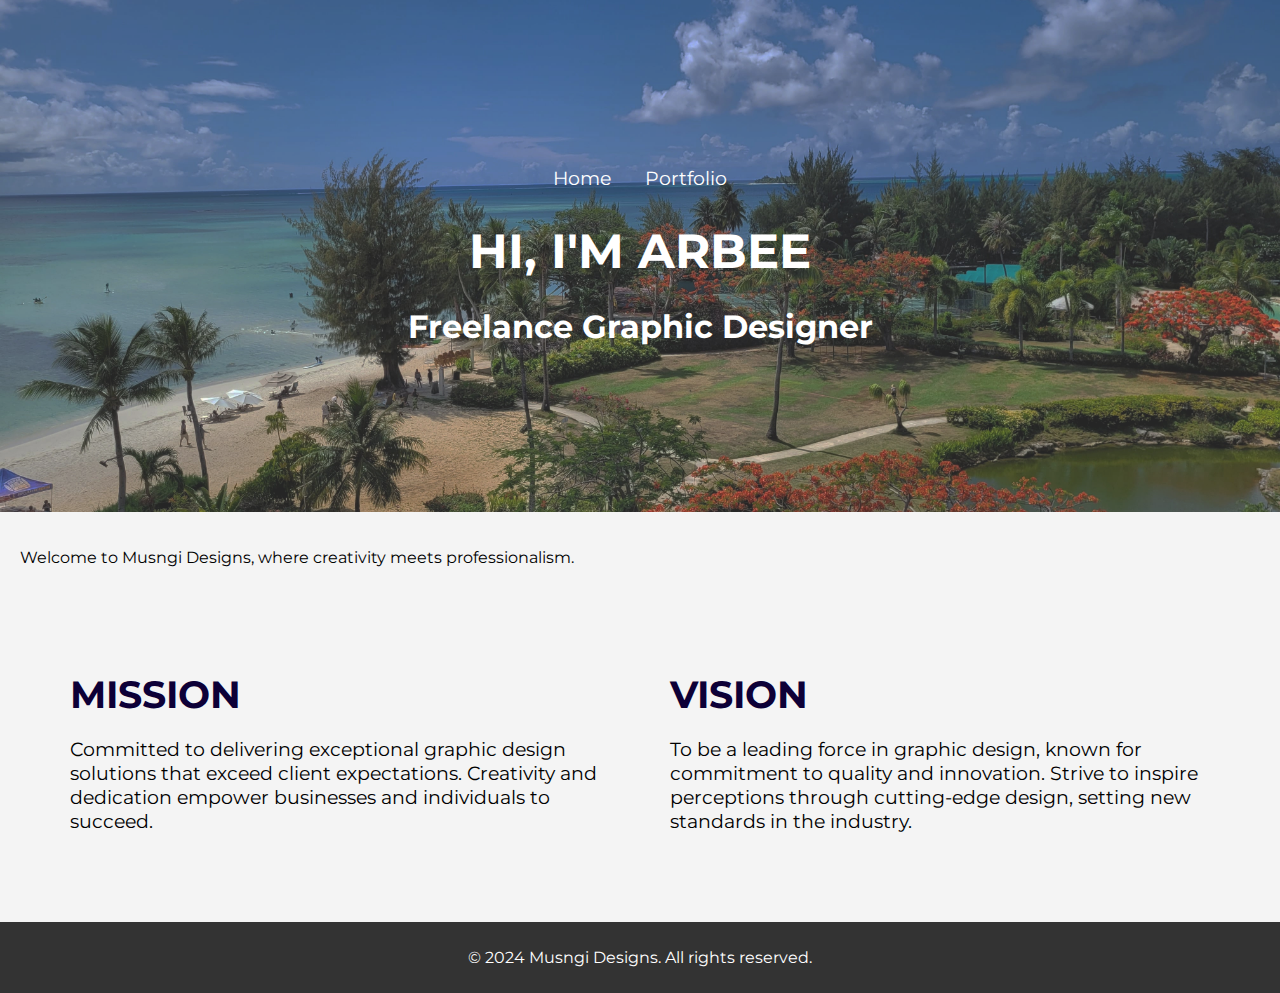
==== index.html @ 2376d84d "adding the basics" ====
<!DOCTYPE html>
<html lang="en">
<head>
    <meta charset="UTF-8">
    <meta name="viewport" content="width=device-width, initial-scale=1.0">
    <link rel="stylesheet" href="styles.css">
    <title>Home - Musngi Designs</title>
</head>
<body>
    <header>
        <nav>
            <ul>
                <li><a href="index.html">Home</a></li>
                <li><a href="portfolio.html">Portfolio</a></li>
            </ul>
        </nav>
        <h1>HI, I'M ARBEE</h1>
        <h2>Freelance Graphic Designer</h2>
    </header>
    <main>
        <section class="hero">
            <p>Welcome to Musngi Designs, where creativity meets professionalism.</p>
        </section>
        <section class="mission-vision">
            <div class="mission">
                <h3>MISSION</h3>
                <p>Committed to delivering exceptional graphic design solutions that exceed client expectations. Creativity and dedication empower businesses and individuals to succeed.</p>
            </div>
            <div class="vision">
                <h3>VISION</h3>
                <p>To be a leading force in graphic design, known for commitment to quality and innovation. Strive to inspire perceptions through cutting-edge design, setting new standards in the industry.</p>
            </div>
        </section>
    </main>
    <footer>
        <p>&copy; 2024 Musngi Designs. All rights reserved.</p>
    </footer>
</body>
</html>
---- styles.css ----
@import url('https://fonts.googleapis.com/css2?family=Montserrat:wght@700&display=swap');

body {
    font-family: 'Montserrat', Arial, sans-serif;
    margin: 0;
    padding: 0;
    background-color: #f4f4f4;
}

header {
    position: relative;
    text-align: center;
    padding: 150px 150px;
}

header::before {
    content: "";
    background: url(img/hyatt.jpg) no-repeat center center;
    background-size: cover;
    opacity: 0.85;
    position: absolute;
    top: 0;
    left: 0;
    right: 0;
    bottom: 0;
    z-index: -1;
}

nav ul {
    list-style: none;
    padding: 0;
    text-align: center;
}

nav ul li {
    display: inline;
    margin: 0 15px;
}

nav ul li a {
    color: #fff;
    text-decoration: none;
    font-size: 1.2em;
}

nav ul li a:hover {
    text-decoration: underline;
}

h1 {
    font-size: 3em;
    margin-bottom: 0.5em;
    color: #ffffff;
}

h2 {
    font-size: 2em;
    margin-bottom: 0.5em;
    color: #ffffff;
}

h3 {
    font-size: 2em;
    margin-bottom: 0.5em;
    color: #0d0037;
}

main {
    padding: 20px;
}

.mission-vision {
    display: flex;
    justify-content: space-around;
    padding: 50px 20px;
}

.mission, .vision {
    width: 45%;
    font-size: 1.2em;
}

footer {
    background-color: #333;
    color: #ffffff;
    text-align: center;
    padding: 10px 0;
}

.portfolio {
    display: flex;
    flex-wrap: wrap;
    justify-content: space-around;
    padding: 20px;
}

.portfolio-item {
    width: 45%;
    margin: 20px 0;
    text-align: center;
    border: 1px solid #ddd;
    border-radius: 5px;
    overflow: hidden;
    transition: transform 0.3s;
}

.portfolio-item:hover {
    transform: scale(1.05);
}

.portfolio-item img {
    max-width: 100%;
    height: auto;
    margin-bottom: 10px;
    border-bottom: 1px solid #0d0037;
}

.portfolio-item p {
    font-size: 1.2em;
    padding: 10px;
}
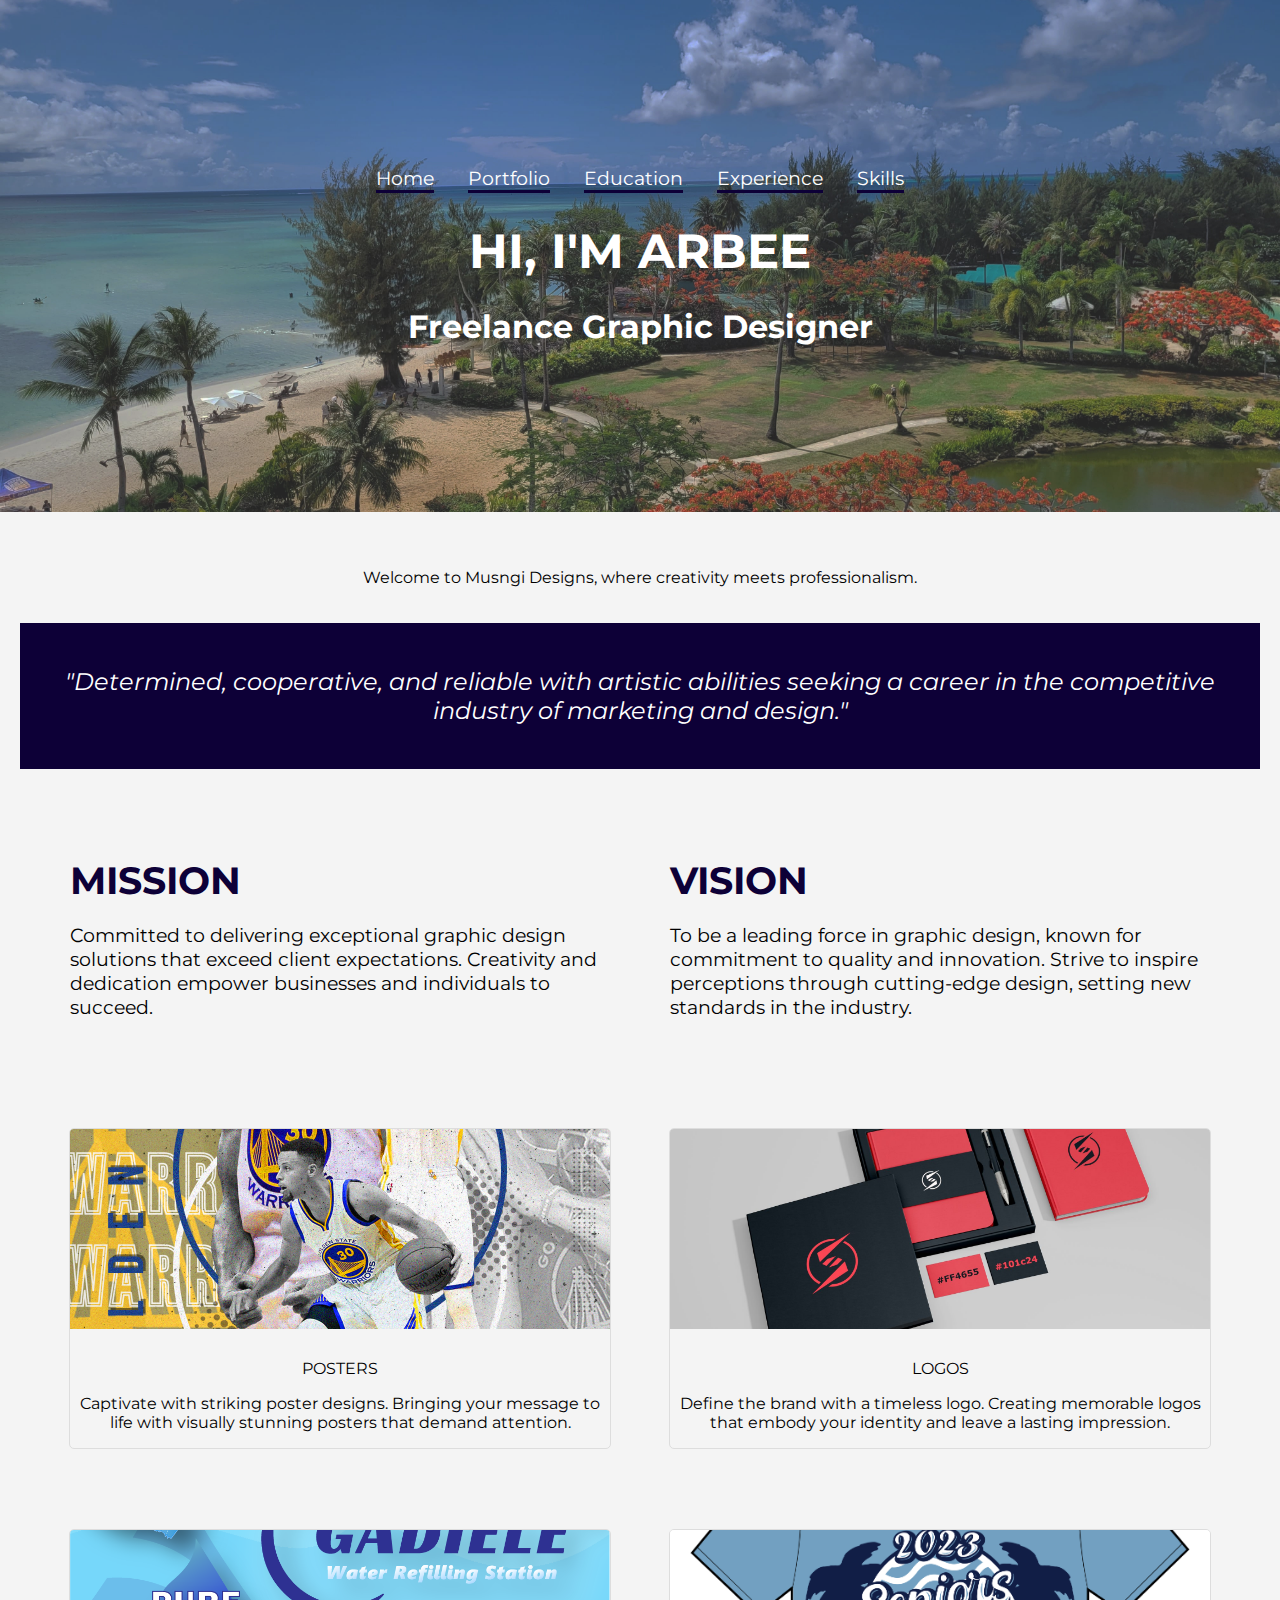
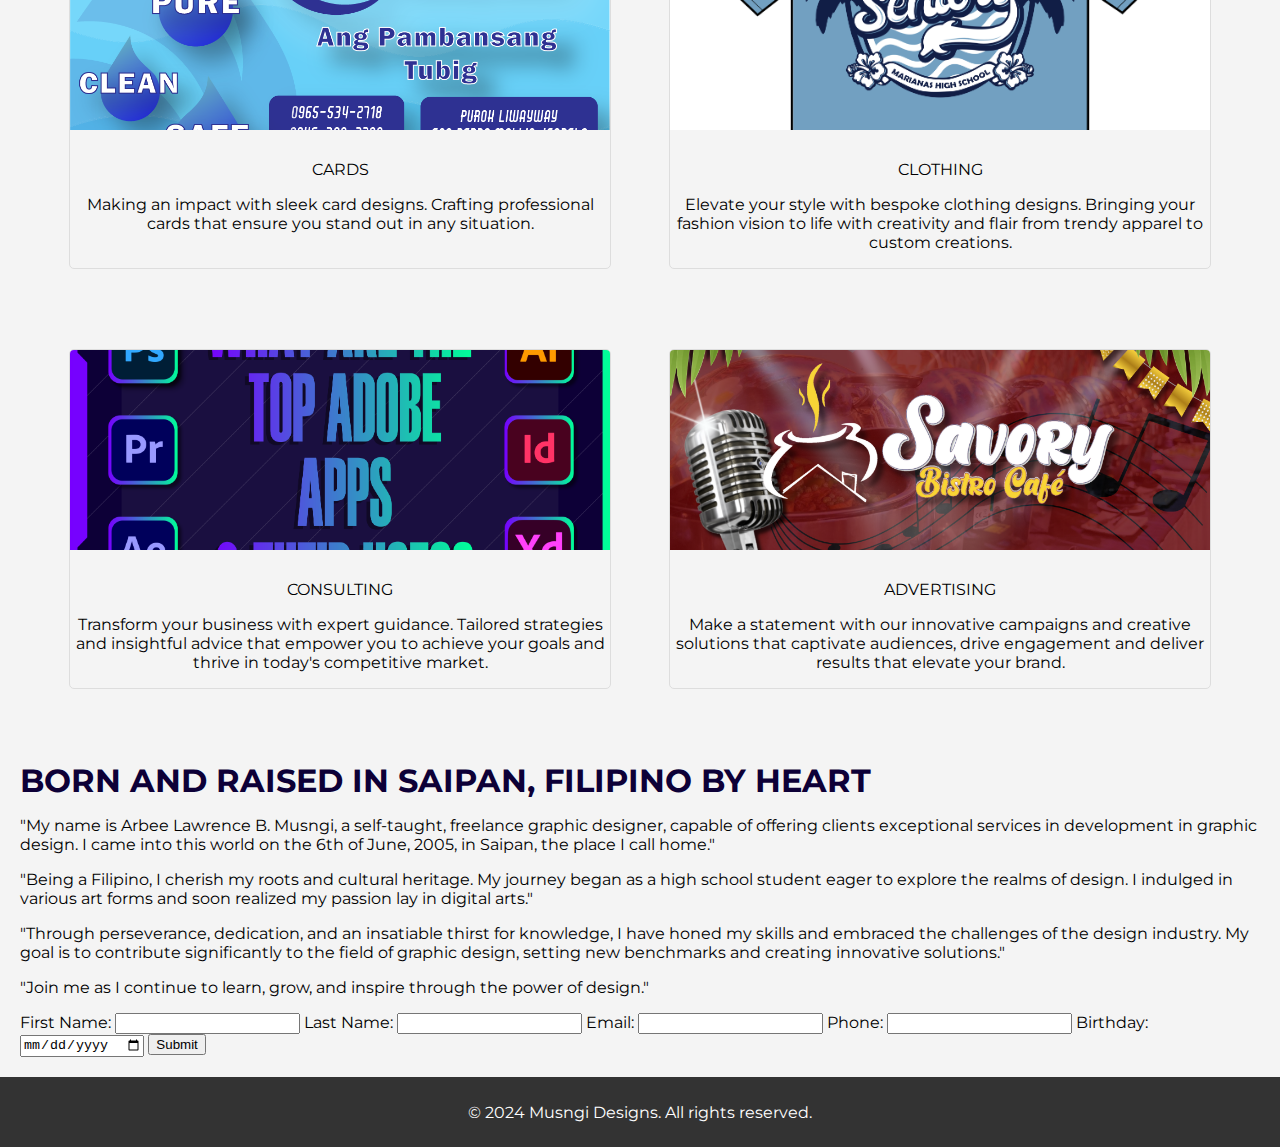
==== commit ff4d66a0: "website files" ====
--- a/index.html
+++ b/index.html
@@ -4,6 +4,7 @@
     <meta charset="UTF-8">
     <meta name="viewport" content="width=device-width, initial-scale=1.0">
     <link rel="stylesheet" href="styles.css">
+    <link rel="stylesheet" href="css/animations.css">
     <title>Home - Musngi Designs</title>
 </head>
 <body>
@@ -12,6 +13,9 @@
             <ul>
                 <li><a href="index.html">Home</a></li>
                 <li><a href="portfolio.html">Portfolio</a></li>
+                <li><a href="education.html">Education</a></li>
+                <li><a href="experiences.html">Experience</a></li>
+                <li><a href="skills.html">Skills</a></li>
             </ul>
         </nav>
         <h1>HI, I'M ARBEE</h1>
@@ -20,6 +24,9 @@
     <main>
         <section class="hero">
             <p>Welcome to Musngi Designs, where creativity meets professionalism.</p>
+        </section>
+        <section class="quote">
+            <p>"Determined, cooperative, and reliable with artistic abilities seeking a career in the competitive industry of marketing and design."</p>
         </section>
         <section class="mission-vision">
             <div class="mission">
@@ -31,9 +38,74 @@
                 <p>To be a leading force in graphic design, known for commitment to quality and innovation. Strive to inspire perceptions through cutting-edge design, setting new standards in the industry.</p>
             </div>
         </section>
+        <section class="portfolio">
+            <div class="portfolio-item">
+                <img src="img/Stephen Curry Sports Poster.png" alt="Poster Design">
+                <p class="portfolio-title">POSTERS</p>
+                <p>Captivate with striking poster designs. Bringing your message to life with visually stunning posters that demand attention.</p>
+            </div>
+            <div class="portfolio-item">
+                <img src="img/S Gaming Logo.jpg" alt="Logo Design">
+                <p class="portfolio-title">LOGOS</p>
+                <p>Define the brand with a timeless logo. Creating memorable logos that embody your identity and leave a lasting impression.</p>
+            </div>
+        </section>
+        <section class="portfolio">
+            <div class="portfolio-item">
+                <img src="img/Gadiele Water Refilling Station (No Rounded Borders)-02.png" alt="Card Design">
+                <p class="portfolio-title">CARDS</p>
+                <p>Making an impact with sleek card designs. Crafting professional cards that ensure you stand out in any situation.</p>
+            </div>
+            <div class="portfolio-item">
+                <img src="img/(Updated) MHS Seniors Shirt Design (Front).png" alt="Clothing Design">
+                <p class="portfolio-title">CLOTHING</p>
+                <p>Elevate your style with bespoke clothing designs. Bringing your fashion vision to life with creativity and flair from trendy apparel to custom creations.</p>
+            </div>
+        </section>
+        <section class="portfolio">
+            <div class="portfolio-item">
+                <img src="img/TAATU 1.png" alt="Consulting Design">
+                <p class="portfolio-title">CONSULTING</p>
+                <p>Transform your business with expert guidance. Tailored strategies and insightful advice that empower you to achieve your goals and thrive in today's competitive market.</p>
+            </div>
+            <div class="portfolio-item">
+                <img src="img/Updated Savory Bistro Cafe Poster.png" alt="Advertising Design">
+                <p class="portfolio-title">ADVERTISING</p>
+                <p>Make a statement with our innovative campaigns and creative solutions that captivate audiences, drive engagement and deliver results that elevate your brand.</p>
+            </div>
+        </section>
+        <section class="about">
+            <h3>BORN AND RAISED IN SAIPAN, FILIPINO BY HEART</h3>
+            <p>"My name is Arbee Lawrence B. Musngi, a self-taught, freelance graphic designer, capable of offering clients exceptional services in development in graphic design. I came into this world on the 6th of June, 2005, in Saipan, the place I call home."</p>
+            <p>"Being a Filipino, I cherish my roots and cultural heritage. My journey began as a high school student eager to explore the realms of design. I indulged in various art forms and soon realized my passion lay in digital arts."</p>
+            <p>"Through perseverance, dedication, and an insatiable thirst for knowledge, I have honed my skills and embraced the challenges of the design industry. My goal is to contribute significantly to the field of graphic design, setting new benchmarks and creating innovative solutions."</p>
+            <p>"Join me as I continue to learn, grow, and inspire through the power of design."</p>
+        </section>
+        <section class="user-form">
+            <form action="https://jkorpela.fi/cgi-bin/echo.cgi" method="post">
+                <label for="first-name">First Name:</label>
+                <input type="text" id="first-name" name="first-name" required>
+
+                <label for="last-name">Last Name:</label>
+                <input type="text" id="last-name" name="last-name" required>
+
+                <label for="email">Email:</label>
+                <input type="email" id="email" name="email" required>
+
+                <label for="phone">Phone:</label>
+                <input type="tel" id="phone" name="phone" required>
+
+                <label for="birthday">Birthday:</label>
+                <input type="date" id="birthday" name="birthday" required>
+
+                <button type="submit">Submit</button>
+            </form>
+        </section>
     </main>
     <footer>
         <p>&copy; 2024 Musngi Designs. All rights reserved.</p>
     </footer>
+    <script src="animations.js"></script>
 </body>
 </html>
+
--- a/styles.css
+++ b/styles.css
@@ -69,6 +69,20 @@
     padding: 20px;
 }
 
+.hero {
+    text-align: center;
+    padding: 20px;
+}
+
+.quote {
+    background-color: #0d0037;
+    color: #ffffff;
+    text-align: center;
+    padding: 20px;
+    font-size: 1.5em;
+    font-style: italic;
+}
+
 .mission-vision {
     display: flex;
     justify-content: space-around;
@@ -89,7 +103,6 @@
 
 .portfolio {
     display: flex;
-    flex-wrap: wrap;
     justify-content: space-around;
     padding: 20px;
 }
@@ -110,13 +123,8 @@
 
 .portfolio-item img {
     max-width: 100%;
-    height: auto;
+    width: 100%;
+    height: 200px;
+    object-fit: cover;
     margin-bottom: 10px;
-    border-bottom: 1px solid #0d0037;
 }
-
-.portfolio-item p {
-    font-size: 1.2em;
-    padding: 10px;
-}
-
--- a/css/animations.css
+++ b/css/animations.css
@@ -0,0 +1,91 @@
+@import url('https://fonts.googleapis.com/css2?family=Montserrat:wght@700&display=swap');
+
+/* Basic styles to ensure font consistency across pages */
+body {
+    font-family: 'Montserrat', Arial, sans-serif;
+}
+
+header {
+    animation: slideDown 1s ease-out;
+}
+
+nav ul li a {
+    position: relative;
+    overflow: hidden;
+}
+
+nav ul li a::before {
+    content: '';
+    position: absolute;
+    top: 100%;
+    left: 0;
+    width: 100%;
+    height: 3px;
+    background: #0d0037;
+    transition: top 0.3s;
+}
+
+nav ul li a:hover::before {
+    top: 0;
+}
+
+/* Keyframes for header slide down animation */
+@keyframes slideDown {
+    from {
+        transform: translateY(-100%);
+        opacity: 0;
+    }
+    to {
+        transform: translateY(0);
+        opacity: 1;
+    }
+}
+
+/* Adding a bounce effect to all h1 elements */
+h1 {
+    animation: bounce 2s infinite;
+}
+
+@keyframes bounce {
+    0%, 20%, 50%, 80%, 100% {
+        transform: translateY(0);
+    }
+    40% {
+        transform: translateY(-30px);
+    }
+    60% {
+        transform: translateY(-15px);
+    }
+}
+
+/* Adding fade-in effect for images */
+img {
+    animation: fadeIn 2s ease-in-out;
+}
+
+@keyframes fadeIn {
+    from {
+        opacity: 0;
+    }
+    to {
+        opacity: 1;
+    }
+}
+
+/* Making portfolio items scale on hover */
+.portfolio-item, .portfolio-item-new {
+    transition: transform 0.3s;
+}
+
+.portfolio-item:hover, .portfolio-item-new:hover {
+    transform: scale(1.1);
+}
+
+/* Adding rotate effect to school logos */
+.school img {
+    transition: transform 1s ease-in-out;
+}
+
+.school img:hover {
+    transform: rotate(360deg);
+}
